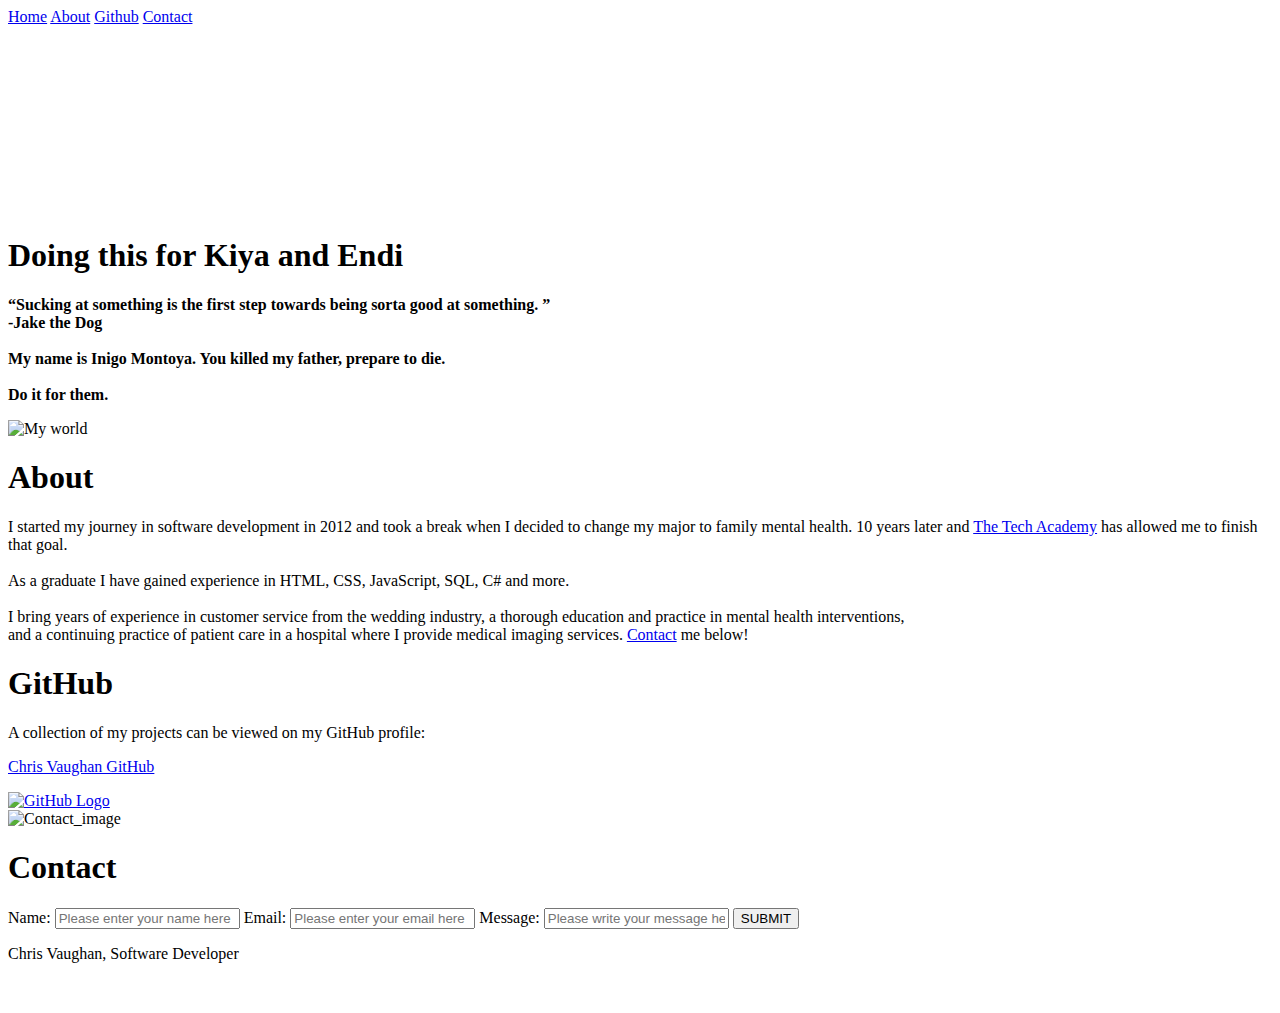
==== My_portfolio.html @ aeb3281a "Add files via upload" ====
<!DOCTYPE html>
<html>
    <!--HEAD-->
    <head>
        <meta charset="UTF-8">
        <meta name="viewport" content="width=device-width" />
        <title>Chris Vaughan</title>
        <link rel="stylesheet" type="text/css" href="CSS/my_portfolio.css" >
    </head>

    <!--BODY-->
    <body class="Background">

        <!--NAVBAR-->
        <div class="Navbar">
            <a class="active" href="#Home">Home</a>
            <a href="#About">About</a>
            <a href="#GitHub">Github</a>
            <a href="#Contact">Contact</a>
        </div>

        <!--Breaks inserted to add space between navbar and the first heading-->
        <br>
        <br>

        <!--Background video-->
        <div id="Home">
            <video autoplay muted loop id="JELLYFISH">
                <source src="Videos/Jellyfish - 10480.mp4" type="video/mp4">
                <!--Display message if video fails to run-->
                Your browser does not support HTML5 video.
            </video>
        </div>

        <!--Video text-->
        <div class="Video_Text">
            <h1 class="white-text">Doing this for Kiya and Endi</h1>
            <strong>
                <p class="center">
                    <q>Sucking at something is the first step towards being sorta good at something.

                    </q>
                    <br> -Jake the Dog
                    <br>
                    <br> My name is Inigo Montoya. You killed my father, prepare to die.
                    <br>
                    <br> Do it for them.
                </p>
            </strong>
        </div>

        <!--About section-->
        <div class="Row" id="About">
            <!--Left column-->
            <div class="Column_2">
                <img src="Images/family.JPG" alt="My world">
            </div>
            <!--Right column-->
            <div class="Column_1">
                <h1>About</h1>
                <p>
                    I started my journey in software development in 2012 and took a break when I decided to change my major to family mental health.
                    10 years later and <a href="https://www.learncodinganywhere.com" target="_blank">The Tech Academy</a> has allowed me to finish that goal.
                    <br>
                    <br>As a graduate I have gained experience in HTML, CSS, JavaScript, SQL, C# and more.
                    <br>
                    <br>I bring years of experience in customer service from the wedding industry, a thorough education and practice in mental health interventions,
                    <br> and a continuing practice of patient care in a hospital where I provide medical imaging services. <a href="#Contact">Contact</a> me below!
                </p>
            </div>
        </div>

        <!--GitHub section-->
        <div class="Row" id="GitHub">
            <!--Left column-->
            <div class="Column_1">
                <h1>GitHub</h1>
                <p>
                    A collection of my projects can be viewed on my GitHub profile:
                    <br>
                    <p class="center"><a href="https://github.com/wcvaughan" target="_blank">Chris Vaughan GitHub</a></p>
                </p>
            </div>
            <!--Right column-->
            <div class="Column_2">
                <a href="https://github.com/wcvaughan" target="_blank"><img src="Images/GitHub.png" alt="GitHub Logo"></a>
            </div>
        </div>

        <!--Contact section-->
        <div class="Row" id="Contact">
            <!--Contact image, left column-->
            <div class="Column_2 Column_tall">
                <img src="Images/linkedin.jpeg" alt="Contact_image">
            </div>
            <!--Contact form, right column-->
            <div class="Column_1 Column_tall">
                <h1>Contact</h1>
                <!--This specifies where and how to send the form data; we are leaving it blank-->
                <form action="" method="POST"> <!-- Here we are utilizing a 3rd party service to submit the contact form data, insert your formspree endpoint in the action attribute-->
                    <label>Name:</label>
                        <input type="text" placeholder="Please enter your name here">
                    <label>Email:</label>
                        <input type="text" id="Email" name="Email" placeholder="Please enter your email here">
                    <label>Message:</label>
                        <input type="text" id="Message" name="Message" placeholder="Please write your message here">
                        <input type="submit" value="SUBMIT">
                </form>
            </div>
        </div>

        <!--Footer section-->
        <footer>
            <p>
                <p class="center">Chris Vaughan, Software Developer</p>
                <br>
            </p>
        </footer>
    </body>
</html>
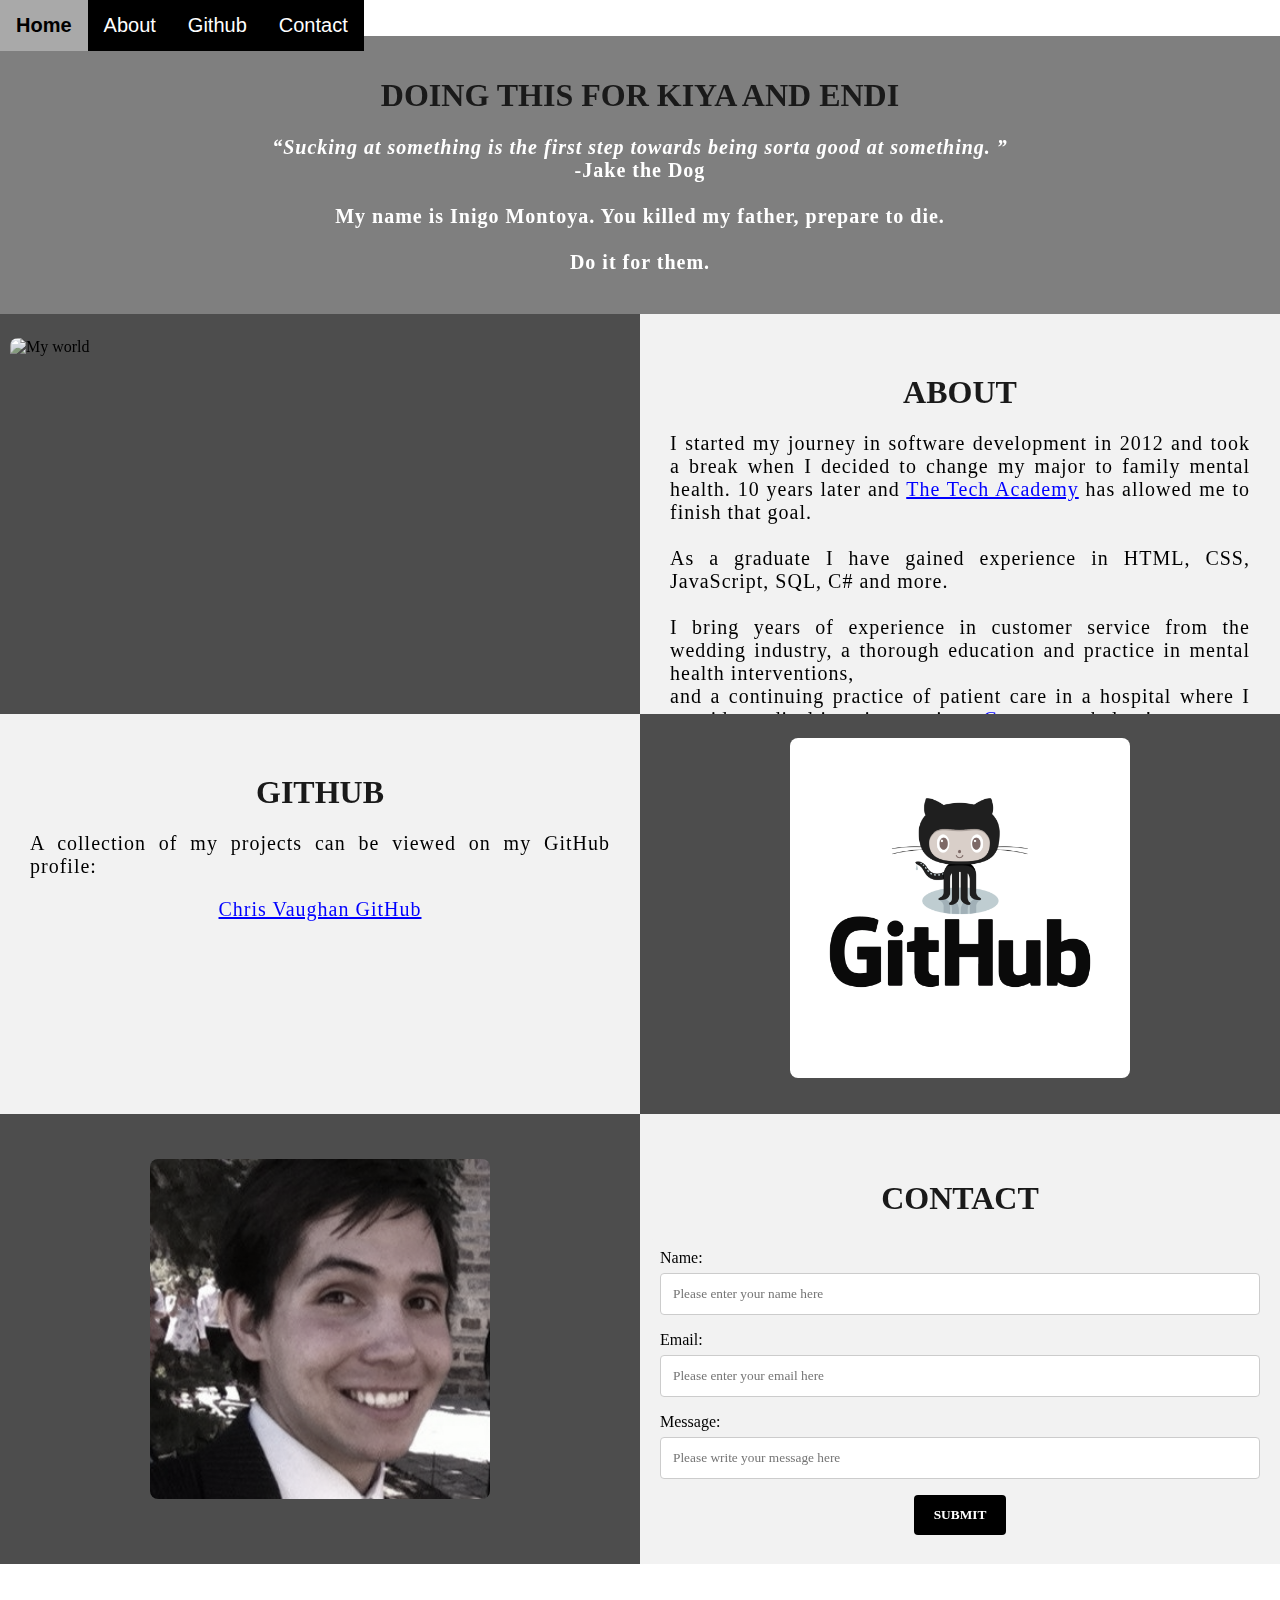
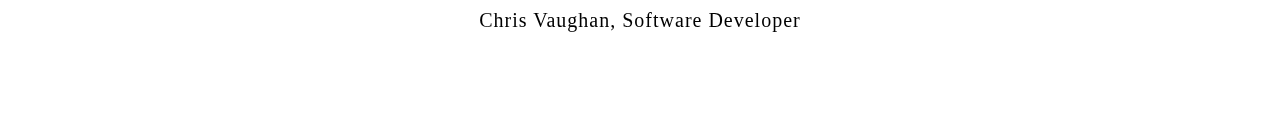
==== commit 366f1335: "Update My_portfolio.html" ====
--- a/My_portfolio.html
+++ b/My_portfolio.html
@@ -5,7 +5,7 @@
         <meta charset="UTF-8">
         <meta name="viewport" content="width=device-width" />
         <title>Chris Vaughan</title>
-        <link rel="stylesheet" type="text/css" href="CSS/my_portfolio.css" >
+        <link rel="stylesheet" type="text/css" href="my_portfolio.css" >
     </head>
 
     <!--BODY-->
@@ -26,7 +26,7 @@
         <!--Background video-->
         <div id="Home">
             <video autoplay muted loop id="JELLYFISH">
-                <source src="Videos/Jellyfish - 10480.mp4" type="video/mp4">
+                <source src="Jellyfish - 10480.mp4" type="video/mp4">
                 <!--Display message if video fails to run-->
                 Your browser does not support HTML5 video.
             </video>
@@ -53,7 +53,7 @@
         <div class="Row" id="About">
             <!--Left column-->
             <div class="Column_2">
-                <img src="Images/family.JPG" alt="My world">
+                <img src="family.JPG" alt="My world">
             </div>
             <!--Right column-->
             <div class="Column_1">
@@ -83,7 +83,7 @@
             </div>
             <!--Right column-->
             <div class="Column_2">
-                <a href="https://github.com/wcvaughan" target="_blank"><img src="Images/GitHub.png" alt="GitHub Logo"></a>
+                <a href="https://github.com/wcvaughan" target="_blank"><img src="GitHub.png" alt="GitHub Logo"></a>
             </div>
         </div>
 
@@ -91,7 +91,7 @@
         <div class="Row" id="Contact">
             <!--Contact image, left column-->
             <div class="Column_2 Column_tall">
-                <img src="Images/linkedin.jpeg" alt="Contact_image">
+                <img src="linkedin.jpeg" alt="Contact_image">
             </div>
             <!--Contact form, right column-->
             <div class="Column_1 Column_tall">
@@ -117,4 +117,4 @@
             </p>
         </footer>
     </body>
-</html>+</html>
--- a/my_portfolio.css
+++ b/my_portfolio.css
@@ -0,0 +1,281 @@
+/***** GENERAL STYLING *****/
+/* Body */
+body {
+    margin: 0%; /*This ensures our site displays all the way to the edge of the browser screen */
+}
+
+/* Heading 1 elements */
+h1 {
+    text-transform: uppercase; /* Capitalizing all h1 headings */
+    font-family: "Trebuchet MS", Optima; /* Sets the font family of all h1 headings */
+    text-align: center; /* Centering all h1 elements */
+    color: #1a1a1a;
+}
+
+/* Heading 1 element hover effect */
+h1:hover {
+    filter: grayscale(5%); /* Adds a slightly gray filter to the h1 headings when hovered over */
+    transform: scale(1.1); /* When the h1 elements are hovered over they increase in size by 1.1 */
+    transition: transform 1s; /* This causes the transformation to last 1 second */
+}
+
+/* Paragraph elements */
+p {
+    font-family: Perpetua, Rockwell Extra Bold;
+    text-align: justify; /* Justify text within paragraph elements */
+    letter-spacing: 1px; /* This expands the text slightly */
+    font-size: 20px;
+    padding-left: 20px; /* Adds padding to the left of the paragraph element */
+    padding-right: 20px; /*Adds padding to the right of the paragraph element */
+}
+
+/* Paragraph element hover effect */
+p:hover {
+    transition: transform 1s; /* This makes the transform effect last 1 second */
+    transform: scale((1.01)); /* This makes the paragraphs increase slightly in size when hovered over */
+}
+
+/* Center class - this applies to all elements with the class "center" */
+.center {
+    text-align: center; /* This center aligns the text */
+}
+
+/* Center class hover effect - This only affects the quote, github link, and footer */
+.center:hover {
+    transition: transform 2s; /* This makes the transform effect last 2 seconds */
+    transform: scale(1.1); /* This makes the elements with class "center" increase in size by 1.1 when hovered over */
+}
+
+/* Anchor elements */
+a {
+    color: blue; /*This ensures all links are blue */
+}
+
+/* Quotation elements */
+q {
+    font-style: italic; /* This makes the quote italicized */
+}
+
+/* Image elements */
+img {
+    filter: grayscale(75%); /* Thsi rids our pictures of 75% of their color */
+    border-radius: 8px; /* Gives all images slightly rounded corners */
+    max-width: 100%; /* Ensures all images stay within the width of their container */
+    height: 340px; /* Sets the height of all images */
+    display: block; /* By specifying block display we can ensure our images are able to be centered */
+    margin-left: auto; /* In combination with "margin-right: auto" this centers all images */
+    margin-right: auto;
+}
+
+/* Image element hover effects */
+img:hover {
+    filter: grayscale(5%); /* Brings back most of the image's color when hovered over */
+    transition: transform 1s; /* Transition lasts 1 second */
+    transform: scale(1.1); /* Image is increased slightly when hovered over */
+}
+
+/*The @media rule is used in media queries to apply different styles for different media/types of devices */
+/* On screens 576px and smaller the images will be 100px tall centered vertically in the column*/
+@media screen and (max-width: 576px) {
+    img {
+        height: 100px;
+        margin-top: 150px;
+    }
+}
+
+/* Styling for footer element */
+footer {
+    padding: 2%; /* This gives the footer padding that is equal to 2% of the width of the element's area */
+    background-color: white;
+}
+/***** END OF GENERAL STYLING *****/
+
+/***** NAVBAR STYLING *****/
+.Navbar {
+    overflow: hidden; /* This ensures that any content that overflows beyond the boundary of our nav bar is not displayed */
+    background-color: black; /* This colors the navbar black */
+    position: fixed; /* This keeps the navbar at the top of the screen as we scroll*/
+    top: 0; /* This ensures no space is displayed above the navbar*/
+    z-index: 1; /* This ensures other elements don't display over the navbar */
+    -webkit-animation: moveNav 5s; /* This applies the moveNav animation below for Safari 4.0 - 8.0 */
+    animation: moveNav 5s; /* This applies the moveNav animation for all other browsers */
+}
+
+/* moveNav animation effect for moving the nav bar in from the left of the screen */
+@keyframs moveNav {
+    from {left: -100vw;} /* The navbar is starting off screen to the left */
+    to {left: 0vw;} /* This moves the navbar into place on the screen */
+}
+
+/* Navbar links */
+.Navbar a {
+    float: left; /* This specifies that the text floats on the left of the navbar */
+    display: block; /* This ensures that other text will be displayed on the same line or row, instead of a new line */
+    color: white; /* This is the font color for text on our navbar */
+    padding: 14px 16px; /* This adds padding aroudn our text */
+    text-decoration: none; /* This gets rid of the underlines under the text on our navbar */
+    font-family: Avant Garde, Helvetica; /* This specifies the font family for text on our navbar */
+    font-size: 20px; /* This specifies the font size for text on our navbar */
+    text-align: center; /* This centers the text within its container */
+    position: relative; /* This sets the text relative to its normal positioning, allowing us to use the animation below */
+    -webkit-animation: moveNavText 5.75s; /* Animation for Safari 4.0 - 8.0 */
+    animation: moveNavText 5.75s; /* Applies the moveNavText animation for 5.75s */
+}
+
+/* moveNavText animation effect for moving the navbar text from above the view to the navbar */
+@keyframes moveNavText {
+    from {top: -100vw;} /* This sets the navbar text 100% above the viewport */
+    to {top: 0vw;} /* This lowers the navbar text onto the navbar */
+}
+
+/* Screens 576px and smaller will display navbar links equally distributed */
+@media screen and (max-width: 576px) {
+    .Navbar a {
+        width: 25%; /* This makes each link take up 1/4 of the navbar */
+        font-size: 12px;
+    }
+}
+
+/* Navbar hover effects */
+.Navbar a:hover {
+    background-color: #f4f4f4; /* Defines the background color that will display when you hover over the link */
+    color: black; /* This defines the font color that will display when navbar a elements are hovered over */
+    font-weight: bold; /* This makes the text on the navbar bold when hovered over */
+}
+
+/* Navbar home button */
+.Navbar a.active { /* This targets the a element on the navbar with the "active class */
+    background-color: darkgray;
+}
+/****** END OF NAVBAR STYLING *****/
+
+/***** VIDEO STYLING *****/
+/* Formatting for background video */
+#JELLYFISH {
+    position: fixed; /* This fixes the video to the page*/
+    right: 0; /* This ensures there is no space between the edge of the video and the edge of the page */
+    bottom: 0; /* This ensures no space between the bottom of the video and the bottom of the page */
+    min-width: 100%; /* This ensures the video is displayed across the full width of the page */
+    z-index: -1; /* This places the video behind the other elements on the page */
+}
+
+/* Screens that are 576px and smaller will not display the background video */
+@media screen and (max-width: 576px) {
+    #JELLYFISH {
+        display: none;
+    }
+}
+
+/* Texts over the video */
+.Video_Text {
+    background: rgba(0, 0, 0, 0.5); /* This provides a semi-transparent background for the text to sit over */
+    color: white; /* Makes the font color white */
+    width: 100%; /* Ensures the video-text container fills the width of the video */
+    padding: 20px; /* This adds padding around the video-text container so that the background goes slightly beyond the text */
+    position: relative; /* This sets the text relative to its normal positioning, allowing us to use the animation below */
+    -webkit-animation: moveVideoText 5.75s;
+    animation: moveVideoText 5.75s;
+}
+
+/* This animation effect causes the overlay video text to move up from the bottom of the page upon page load */
+@keyframes moveVideoText {
+    from {top: -100vw;} /* This sets the position of the video text to above the viewport */
+    to {top: 0vw;} /* This moves the video text to the normal positioning on the viewport */
+}
+/***** END OF VIDEO STYLING *****/
+
+/***** TABLE STYLING - this section covers the styling of the columns and rows within the table *****/
+* { /* The asterisk is a universal selector the applies this effect to all elements on the page */
+    box-sizing: border-box; /* This creates a box with a border within which we will place most of our text */
+}
+
+.Column_1 {
+    float: left;
+    width: 50%; /* This ensures the column takes up half of the page width */
+    padding: 10px;
+    padding-top: 3%; /* This ensures there is space between the top of the column and our headings */
+    height: 400px; /* This sets the height of the column to 400px - this may need to be adjusted depending on the text you enter */
+    background-color: #f2f2f2; /* Sets the backgroun color of the columns with class Column_1 */
+}
+
+/* Screens 576px and smaller will display a scroll bar if the text overflows the column height */
+@media screen and (max-width: 576px) {
+    .Column_1 {
+        overflow: auto;
+    }
+}
+
+.Column_2 {
+    float: left;
+    width: 50%;
+    padding: 10px;
+    padding-top: 1.9%;
+    height: 400px;
+    background-color: #4d4d4d;
+}
+
+/* This class is applied to the columns in the final row, overriding the height and padding to provide more room for the contact form while keeping the rest of the formatting from Column_1 or Column_2 */
+.Column_tall {
+    padding-top: 3.5%;
+    height: 450px;
+}
+
+/* This inserts something after the content of the selcted elements (in this case the elements with class "Row") */
+.Row:after {
+    content: ""; /* By leaving this blank, we are allowing the footer (covered lower down) to be displayed - removing it makes the footer overwrite a column */
+    display: table; /* The display property specifies the type of display behavior; the table value tells the browser to treat the element as a table */
+    clear: both; /* This clears any other elements from floating on the left or the right of an element */
+}
+/***** END OF TABLE STYLING *****/
+
+/***** CONTACT FORM STYLING *****/
+/* input[type=text] targets all text input sections of the contact form */
+input[type=text] {
+    width: 100%; /* Each input box covers the full width of the container */
+    padding: 12px; /* Adds padding within the text box */
+    border: 1px solid #ccc; /* Setting a solid border and its color */
+    border-radius: 4px; /* slightly rounsd the corners of the text box border */
+    box-sizing: border-box; /* This creates a box with a border around of the contact form input boxes */
+    margin-top: 6px; /* Adds a margin to the top of the text box */
+    margin-bottom: 16px; /* Adds a margin to the bottom of the text box */
+    resize: vertical; /* This allows the user to resize the text boxes vertically */
+    font-family: Perpetua, Rockwell Extra Bold;
+}
+
+/* Hover effects for input boxes */
+input[type=text]:hover {
+    box-shadow: 0 0 5px #00004d inset; /* This creats a blue shadow in the text box when hovered over by the user */
+}
+
+/* Submit button */
+input[type=submit] {
+    background-color: black; /* Sets the background color of the submit button to black */
+    color: white; /* Sets the font color of the Submit button to white */
+    font-weight: bold; /* Makes the font of the submit button bold */
+    padding: 12px 20px; /* Adds padding to the submit button */
+    border: none; /* Removes the border from the submit button */
+    border-radius: 4px; /* Gives the submit button the same rounded corners as the text boxes */
+    cursor: pointer; /* Changes the cursor to pointer when over the submit button */
+    display: block; /* Allows the submit button to be centered */
+    margin-left: auto; /* In combination with "margin-right: auto" this will center the submit button */
+    margin-right: auto;
+    font-family: Perpetua, Rockwell Extra Bold;
+}
+
+/* Hover effect for submit button */
+input[type=submit]:hover {
+    background-color: white; /*Turns the backgroudn of the submit button white when the user hovers over it */
+    color: black; /* Turns the font black when hovered over */
+    transform: scale(1.5); /* Makes the button increase 1.5 times in size */
+    transition: transform 1.5s; /* Makes the transform effect last 1.5 seconds */
+}
+
+/* Form Element */
+form {
+    border-radius: 5px; /* Rounds the corners of the contact form */
+    background-color: #f2f2f2;
+    padding: 10px; /* Adds padding to the contact form */
+    font-family: "Trebuchet MS", Optima;
+}
+/***** END OF CONTACT FORM STYLING *****/
+
